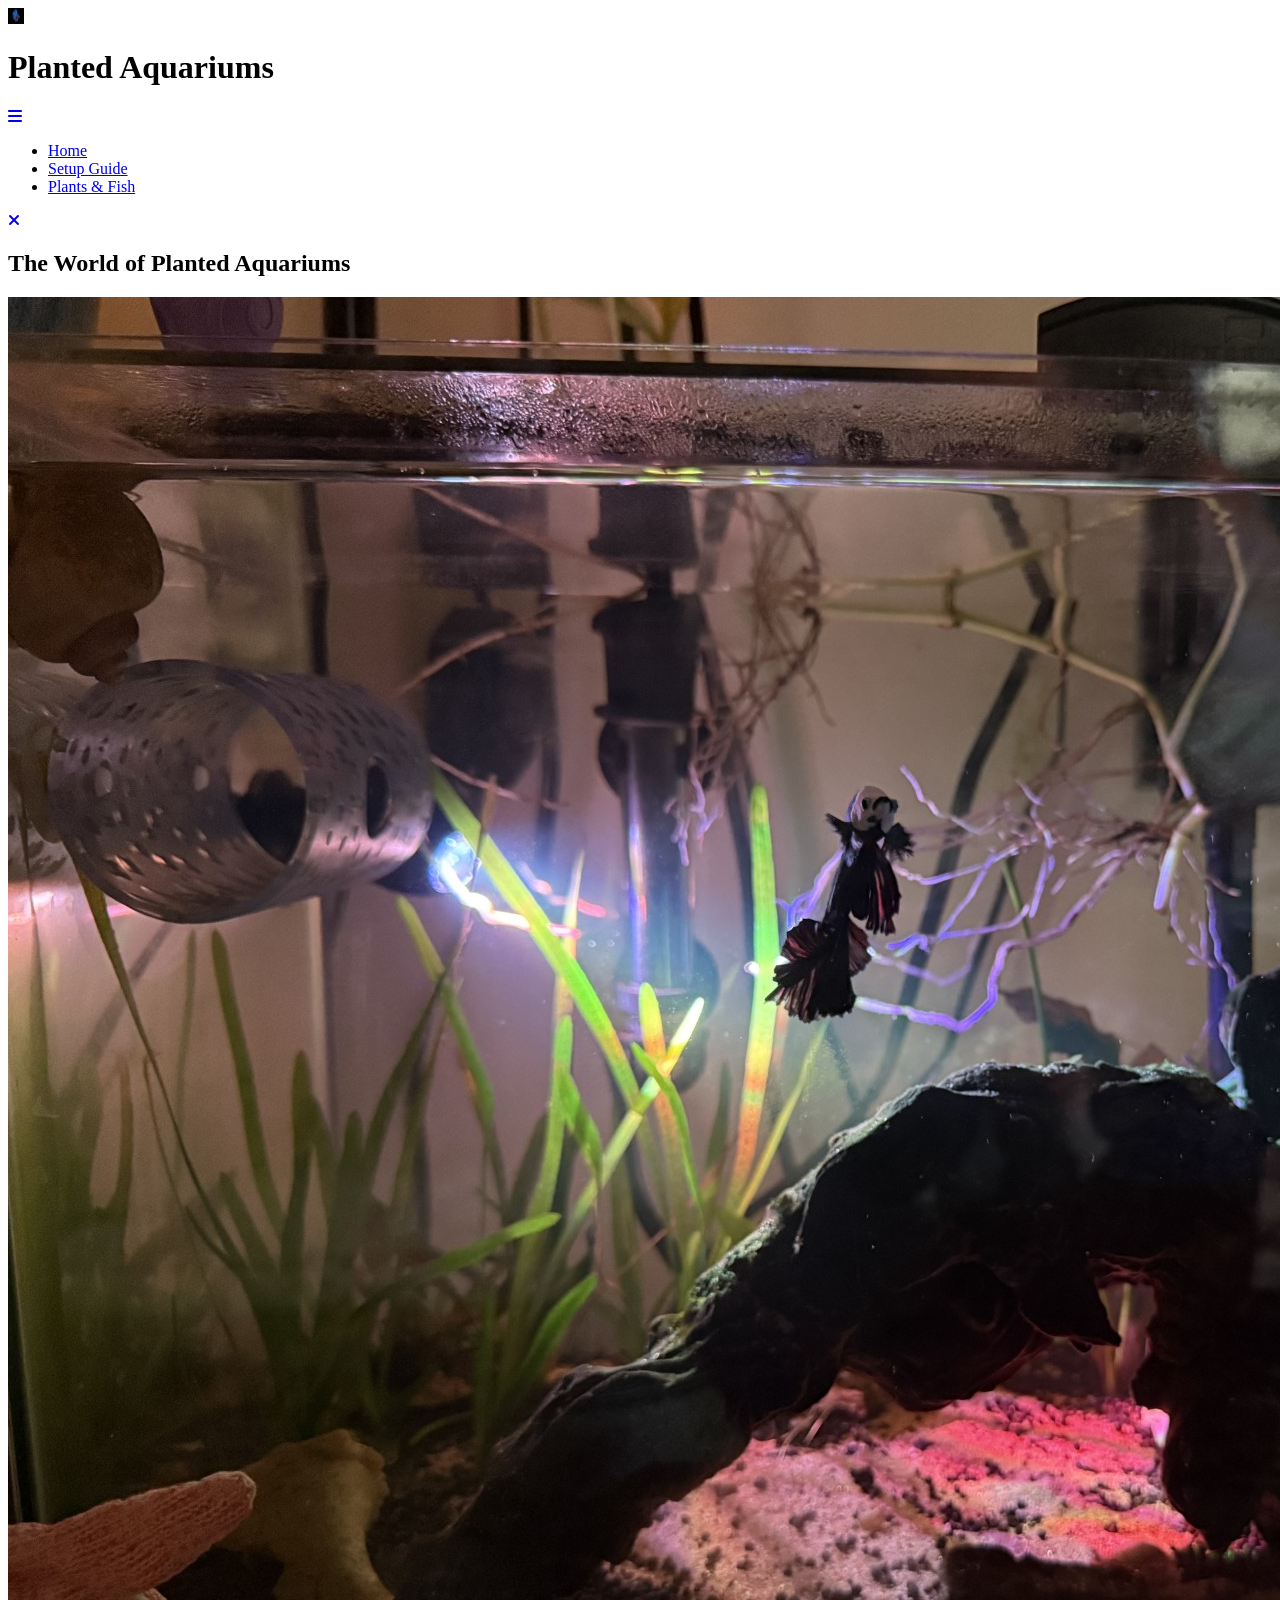
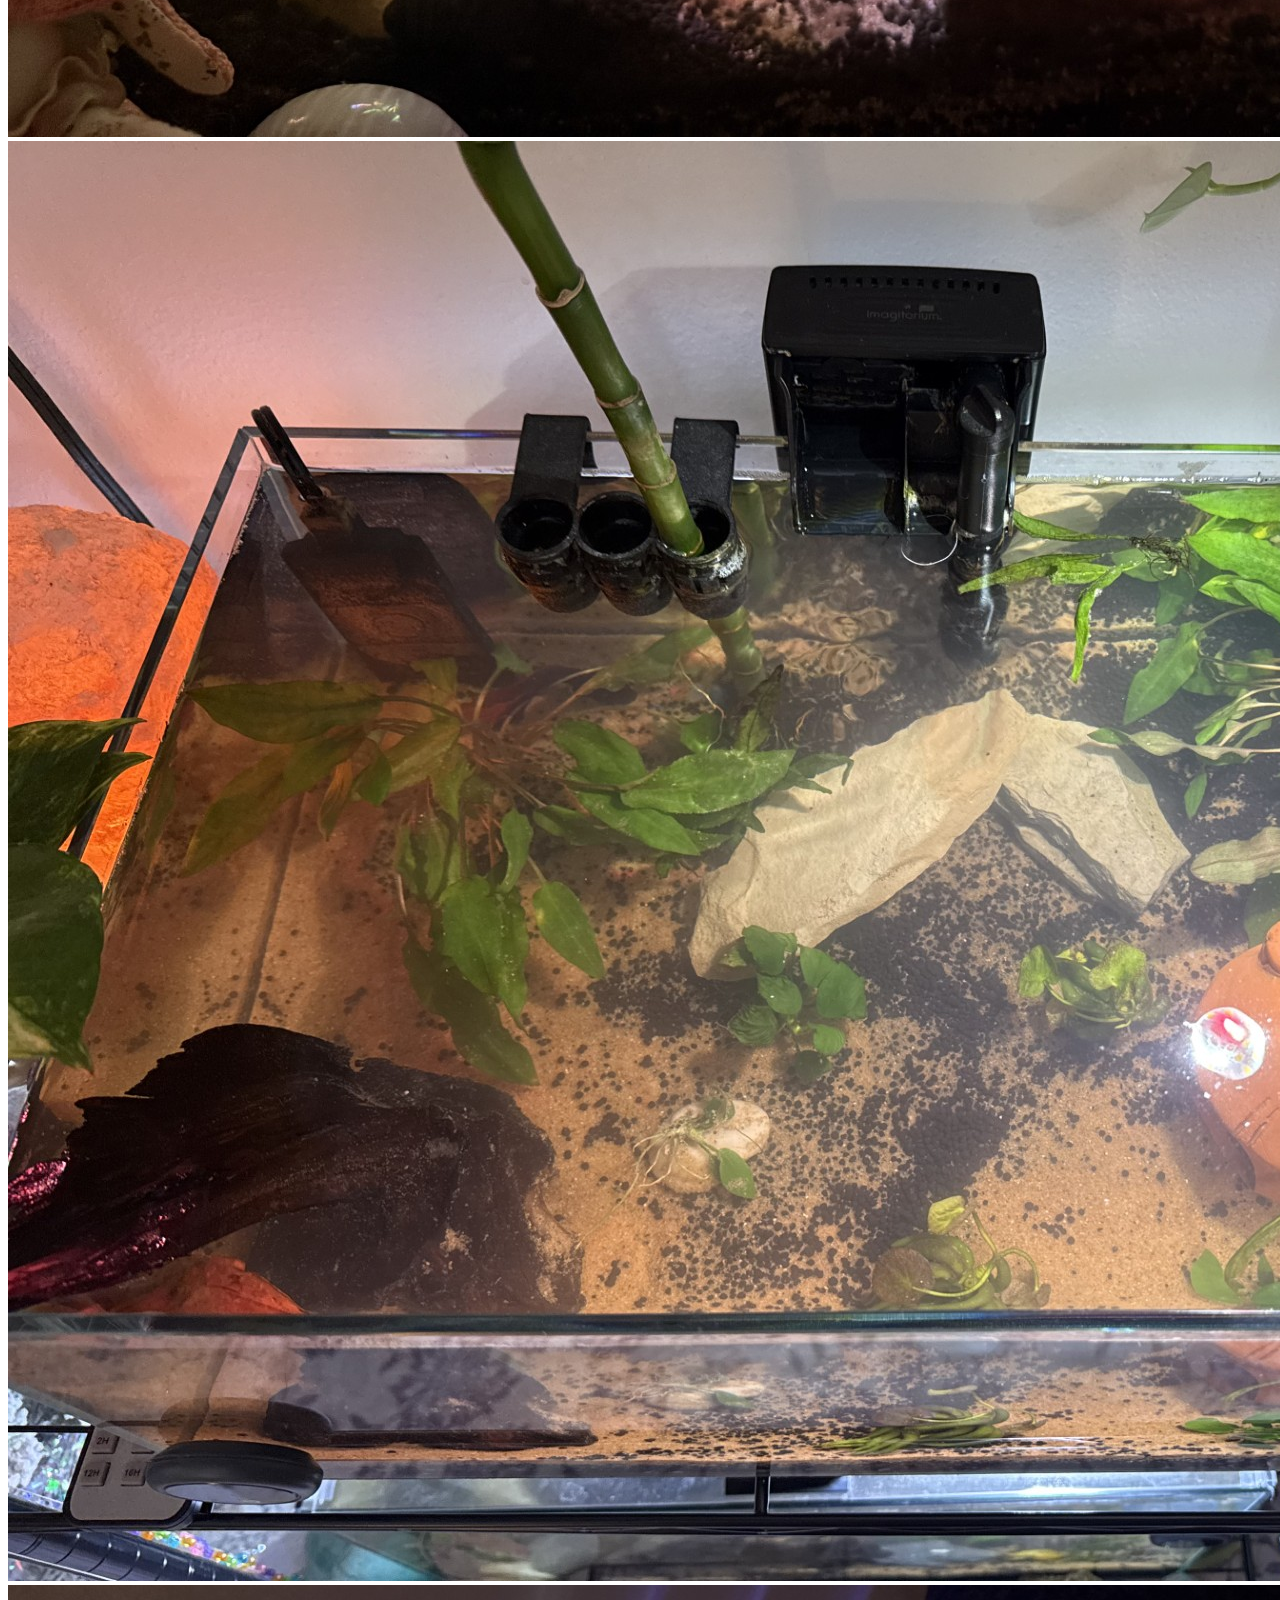
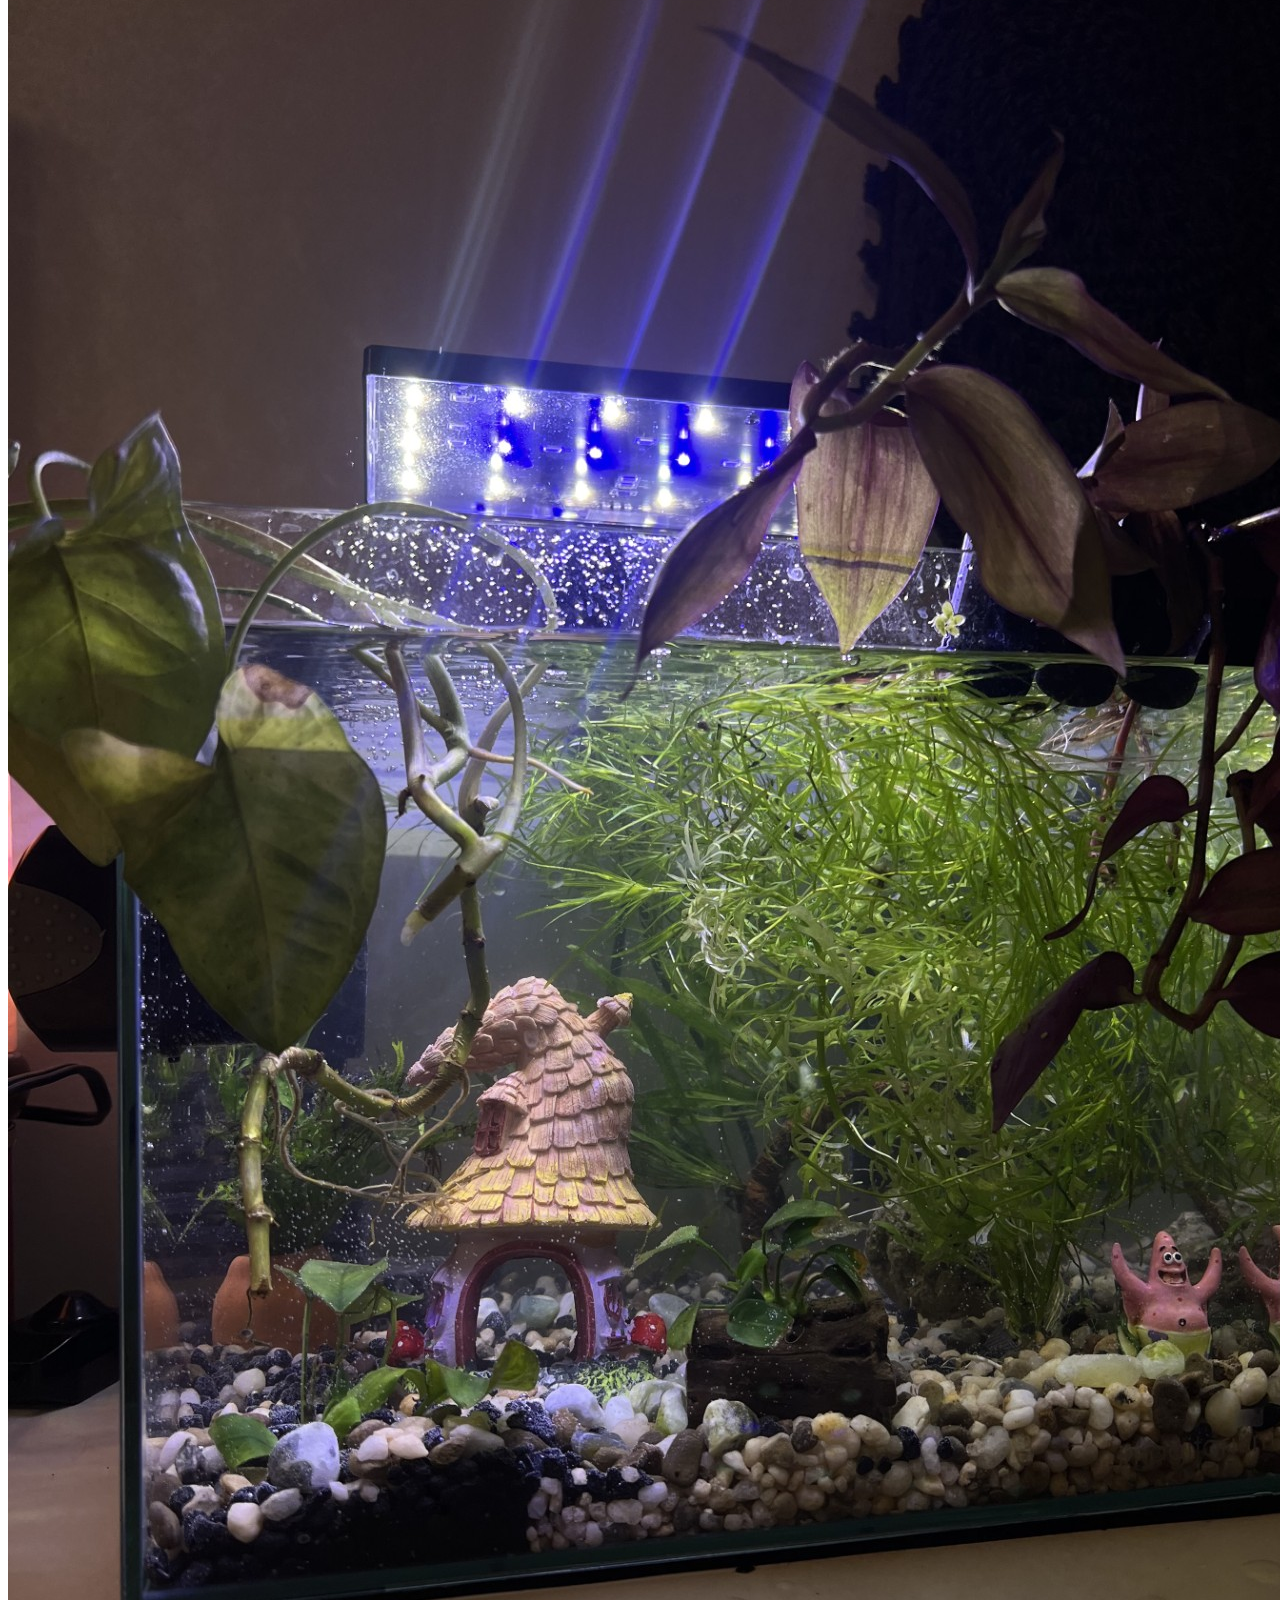
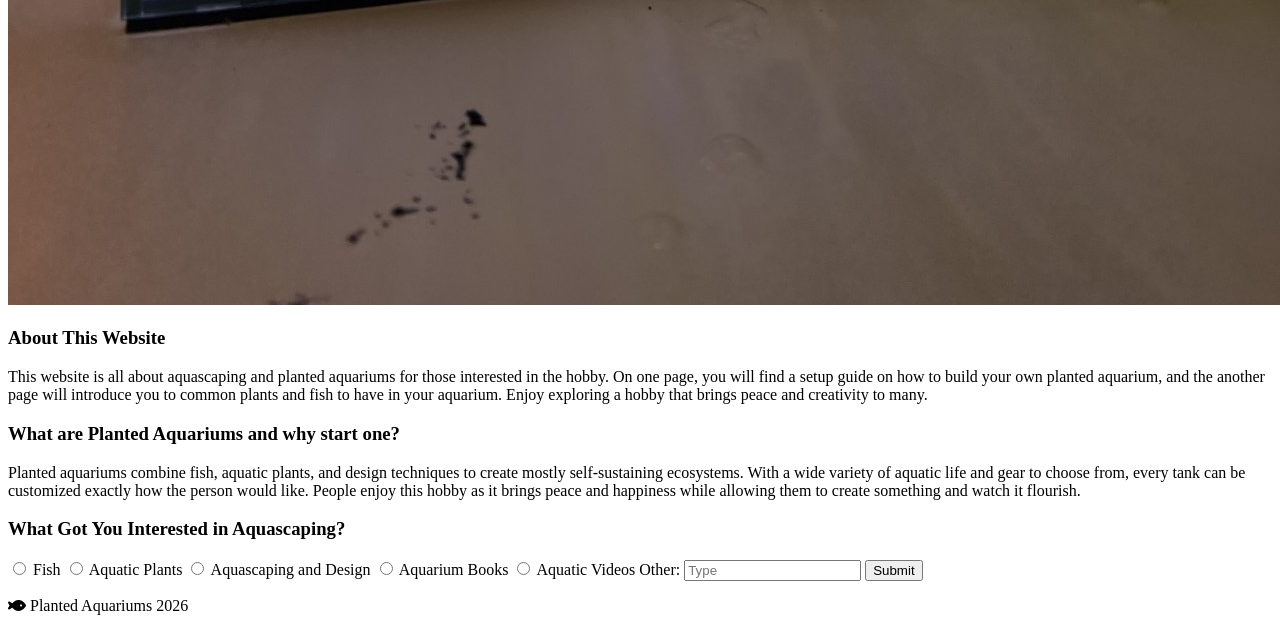
==== index.html @ 5297518c "miterm" ====
<!DOCTYPE html>
<html lang="en">
<head>
    <meta charset="UTF-8">
    <meta name="viewport" content="width=device-width, initial-scale=1.0">
    <title>Planted Aquariums</title>
    <link rel="stylesheet" href="css/styles.css">
    <link rel="icon" href="images/favicon.ico">
    <link rel="stylesheet" href="https://cdnjs.cloudflare.com/ajax/libs/font-awesome/6.5.2/css/all.min.css">
</head>

<body>
    <div id="top"></div>

    <header>
        <div class="favi-title">
            <img src="images/favicon.png" alt="Favicon logo" class="favi-logo">
            <h1>Planted Aquariums</h1>
        </div>

        <a class="hamburger" href="#navbar">
            <i class="fa fa-bars"></i>
        </a>

        <nav id="navbar">
            <ul class="navbar">
                <li><a href="index.html">Home</a></li>
                <li><a href="setup.html">Setup Guide</a></li>
                <li><a href="plantsfish.html">Plants & Fish</a></li>
            </ul>

            <a class="close" href="#top">
                <i class="fa fa-close"></i>
            </a>
        </nav>
    </header>

    <main>
        <section class="banner">
            <h2>The World of Planted Aquariums</h2>
        </section>
        
        <section class="home-img">

            <div class="img-card">
                <img src="images/home1.jpg" alt="casaqua">
            </div>

            <div class="img-card">
                <img src="images/home2.jpg" alt="toptank">
            </div>

            <div class="img-card">
                <img src="images/home3.jpg" alt="oldtank">
            </div>
        </section>

        <section class="home-par">
            <div class="textbox">
                <h3>About This Website</h3>
                <p>
                    This website is all about aquascaping and planted aquariums for those interested in the hobby.
                    On one page, you will find a setup guide on how to build your own planted aquarium, and the another page
                    will introduce you to common plants and fish to have in your aquarium. Enjoy exploring a hobby that brings peace and creativity to many. 
                </p>
            </div>
            <div class="textbox">
                <h3>What are Planted Aquariums and why start one?</h3> 
                <p>Planted aquariums combine fish, aquatic plants, and design techniques to create mostly self-sustaining ecosystems.
                    With a wide variety of aquatic life and gear to choose from, every tank can be customized exactly how the person would like.
                    People enjoy this hobby as it brings peace and happiness while allowing them to create something and watch it flourish.
                </p>
            </div>
        </section>

        <section class="form">
            <h3>What Got You Interested in Aquascaping?</h3>
            <form>
                <label><input type="radio" name="answer" value="fish"> Fish</label>
                <label><input type="radio" name="answer" value="plants"> Aquatic Plants</label>
                <label><input type="radio" name="answer" value="scape"> Aquascaping and Design</label>
                <label><input type="radio" name="answer" value="books"> Aquarium Books</label>
                <label><input type="radio" name="answer" value="videos"> Aquatic Videos</label>
                <label for="other"> Other:</label>
                <input type="text" id="other" name="other" placeholder="Type">
                <button type="submit">Submit</button>
            </form>
        </section>
    </main>
    <footer>
    <p><i class="fa-solid fa-fish"></i> Planted Aquariums 2026</p>
    </footer>
</body>
</html>
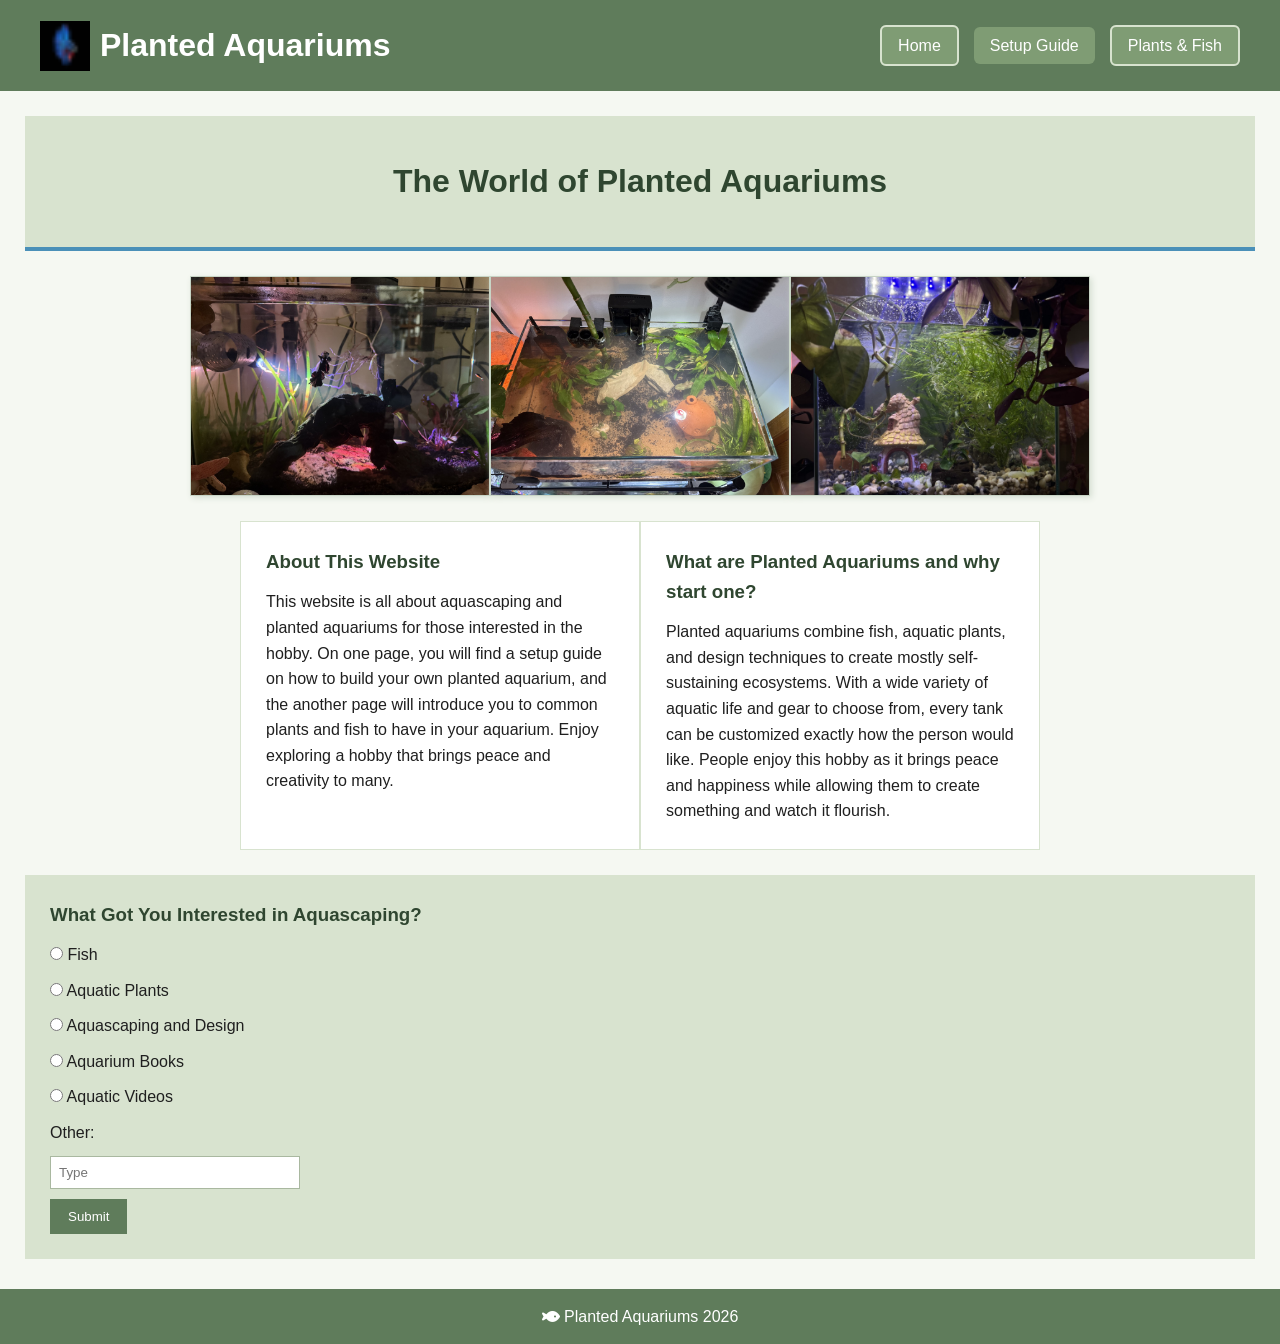
==== commit 0830aacb: "css wrong" ====
--- a/index.html
+++ b/index.html
@@ -4,7 +4,7 @@
     <meta charset="UTF-8">
     <meta name="viewport" content="width=device-width, initial-scale=1.0">
     <title>Planted Aquariums</title>
-    <link rel="stylesheet" href="css/styles.css">
+    <link rel="stylesheet" href="styles.css">
     <link rel="icon" href="images/favicon.ico">
     <link rel="stylesheet" href="https://cdnjs.cloudflare.com/ajax/libs/font-awesome/6.5.2/css/all.min.css">
 </head>
--- a/styles.css
+++ b/styles.css
@@ -0,0 +1,402 @@
+* {
+    box-sizing: border-box;
+    margin: 0;
+    padding: 0;
+}
+
+body {
+    background-color: #f5f8f2;
+    color: #1f1f1f;
+    font-family: Arial, Helvetica, sans-serif;
+    line-height: 1.6;
+}
+
+header {
+    background-color: #5f7c5b;
+    color: white;
+    display: flex;
+    justify-content: space-between;
+    align-items: center;
+    flex-wrap: wrap;
+    padding: 20px 40px;
+}
+
+.favi-logo {
+    width: 50px;
+    height: 50px;
+    object-fit: cover;
+}
+
+.favi-title {
+    display: flex;
+    align-items: center;
+    gap: 10px;
+}
+
+nav {
+    display: block;
+}
+
+.navbar {
+    list-style: none;
+    display: flex;
+    gap: 15px;
+}
+
+.navbar li a {
+    text-decoration: none;
+    color: white;
+    background-color: #7f9c74;
+    padding: 10px 16px;
+    border-radius: 6px;
+}
+
+.navbar li a:hover {
+    background-color: #8ec3e6;
+}
+
+.navbar li a:active {
+    background-color: #4f684b;
+}
+
+.navbar li:first-child a {
+    border: 2px solid #d8e3cf;
+}
+
+.navbar li:last-child a {
+    border: 2px solid #d8e3cf;
+}
+
+.banner {
+    text-align: center;
+    padding: 40px;
+    margin: 25px;
+    background-color: #d8e3cf;
+    border-bottom: 4px solid #4a90b8;
+}
+
+.banner h2 {
+    color: #2f4630;
+    font-size: 32px;
+}
+
+.home-img {
+    display: flex;
+    justify-content: center;
+    flex-wrap: wrap;
+    margin: 25px;
+}
+
+.img-card img {
+    width: 300px;
+    height: 220px;
+    object-fit: cover;
+    display: block;
+    border: 1px solid #c7d4c5;
+    box-shadow: 2px 2px 6px #d6dfd3;
+}
+
+.img-card img:hover {
+    filter: brightness(1.05);
+}
+
+.home-par {
+    display: flex;
+    justify-content: center;
+    flex-wrap: wrap;
+    margin: 25px;
+}
+
+.textbox {
+    background-color: white;
+    width: 400px;
+    min-height: 220px;
+    padding: 25px;
+    border-top: 4px solid #4a90b8;
+    border: 1px solid #d8e3cf;
+}
+
+.textbox h3 {
+    margin-bottom: 12px;
+    color: #2f4630;
+}
+
+.form {
+    background-color: #d8e3cf;
+    margin: 25px;
+    padding: 25px;
+}
+
+.form form {
+    display: flex;
+    flex-direction: column;
+    gap: 10px;
+}
+
+.form h3 {
+    margin-bottom: 12px;
+    color: #2f4630;
+}
+
+input[type="text"] {
+    width: 250px;
+    padding: 8px;
+    border: 1px solid #a9b8a0;
+}
+
+input[type="text"]:focus {
+    outline: 2px solid #5f9ecb;
+    border-color: #5f9ecb;
+}
+
+button {
+    width: fit-content;
+    padding: 10px 18px;
+    background-color: #5f7c5b;
+    color: white;
+    border: none;
+    cursor: pointer;
+}
+
+button:hover {
+    background-color: #8ec3e6;
+}
+
+footer p {
+    background-color: #5f7c5b;
+    color: white;
+    text-align: center;
+    padding: 15px;
+    margin-top: 30px;
+}
+
+.setup-intro {
+    display: flex;
+    justify-content: center;
+    margin: 25px;
+}
+
+.setup-steps {
+    display: flex;
+    justify-content: center;
+    align-items: center;
+    flex-wrap: wrap;
+    margin: 25px;
+    padding: 25px;
+    background-color: white;
+    border-left: 4px solid #4a90b8;
+    border: 1px solid #d8e3cf;
+}
+
+.setup-steps:nth-child(even) {
+    background-color: #f7fbf8;
+}
+
+.steptxt,
+.step-text {
+    width: 500px;
+}
+
+.steptxt h3,
+.step-text h3 {
+    color: #2f4630;
+    margin-bottom: 10px;
+}
+
+.step-img img {
+    width: 280px;
+    height: 200px;
+    object-fit: cover;
+    display: block;
+    border: 1px solid #c7d4c5;
+    box-shadow: 2px 2px 6px #d6dfd3;
+}
+
+.c3-intro {
+    display: flex;
+    justify-content: center;
+    margin: 25px;
+}
+
+.flippy-cards {
+    margin: 25px;
+}
+
+.flippy-cards h3 {
+    text-align: center;
+    color: #2f4630;
+    margin-bottom: 15px;
+}
+
+.flip-cont {
+    display: flex;
+    justify-content: center;
+    flex-wrap: wrap;
+}
+
+.plant-cards,
+.fishy-front {
+    width: 230px;
+    height: 320px;
+    position: relative;
+    perspective: 1000px;
+}
+
+.flip-front,
+.flip-back {
+    position: absolute;
+    width: 100%;
+    height: 100%;
+    backface-visibility: hidden;
+    overflow: hidden;
+    border: 1px solid #d8e3cf;
+    box-shadow: 2px 2px 6px #d6dfd3;
+    transition: transform 0.8s ease;
+}
+
+.flip-front {
+    background-color: white;
+    text-align: center;
+}
+
+.flip-front img {
+    width: 100%;
+    height: 220px;
+    object-fit: cover;
+    display: block;
+}
+
+.flip-front h4 {
+    padding: 12px;
+    color: #2f4630;
+}
+
+.flip-back {
+    background-color: #d8e3cf;
+    transform: rotateY(180deg);
+    padding: 20px;
+    text-align: center;
+    border-top: 4px solid #4a90b8;
+}
+
+.flip-back h4 {
+    margin-bottom: 10px;
+    color: #2f4630;
+}
+
+.plant-cards:nth-child(odd) .flip-back {
+    background-color: #eef6ee;
+}
+
+.fishy-front:nth-child(even) .flip-back {
+    background-color: #eaf4fb;
+}
+
+.plant-cards:hover .flip-front,
+.fishy-front:hover .flip-front {
+    transform: rotateY(180deg);
+}
+
+.plant-cards:hover .flip-back,
+.fishy-front:hover .flip-back {
+    transform: rotateY(360deg);
+}
+
+.hamburger,
+.close {
+    display: none;
+    color: white;
+    font-size: 30px;
+    text-decoration: none;
+}
+
+.close {
+    position: absolute;
+    top: 20px;
+    right: 25px;
+}
+
+@media (max-width: 768px) {
+    header {
+        flex-direction: column;
+        text-align: center;
+        gap: 15px;
+        position: relative;
+    }
+
+    .hamburger {
+        display: block;
+        align-self: flex-end;
+    }
+
+    nav {
+        width: 100%;
+    }
+
+    #navbar {
+        display: none;
+        position: relative;
+        width: 100%;
+        background-color: #5f7c5b;
+        padding: 20px 0;
+    }
+
+    #navbar:target {
+        display: block;
+    }
+
+    .close {
+        display: block;
+    }
+
+    .navbar {
+        flex-direction: column;
+        align-items: center;
+        gap: 20px;
+    }
+
+    .home-par {
+        flex-direction: column;
+        align-items: center;
+    }
+
+    .home-img {
+        flex-direction: column;
+        align-items: center;
+    }
+
+    .textbox {
+        width: 90%;
+    }
+
+    .img-card img {
+        width: 90%;
+        height: auto;
+    }
+
+    input[type="text"] {
+        width: 100%;
+        max-width: 300px;
+    }
+
+    .setup-steps {
+        flex-direction: column;
+        text-align: center;
+    }
+
+    .steptxt,
+    .step-text {
+        width: 90%;
+    }
+
+    .step-img img {
+        width: 90%;
+        max-width: 320px;
+        height: auto;
+    }
+
+    .flip-cont {
+        flex-direction: column;
+        align-items: center;
+    }
+}
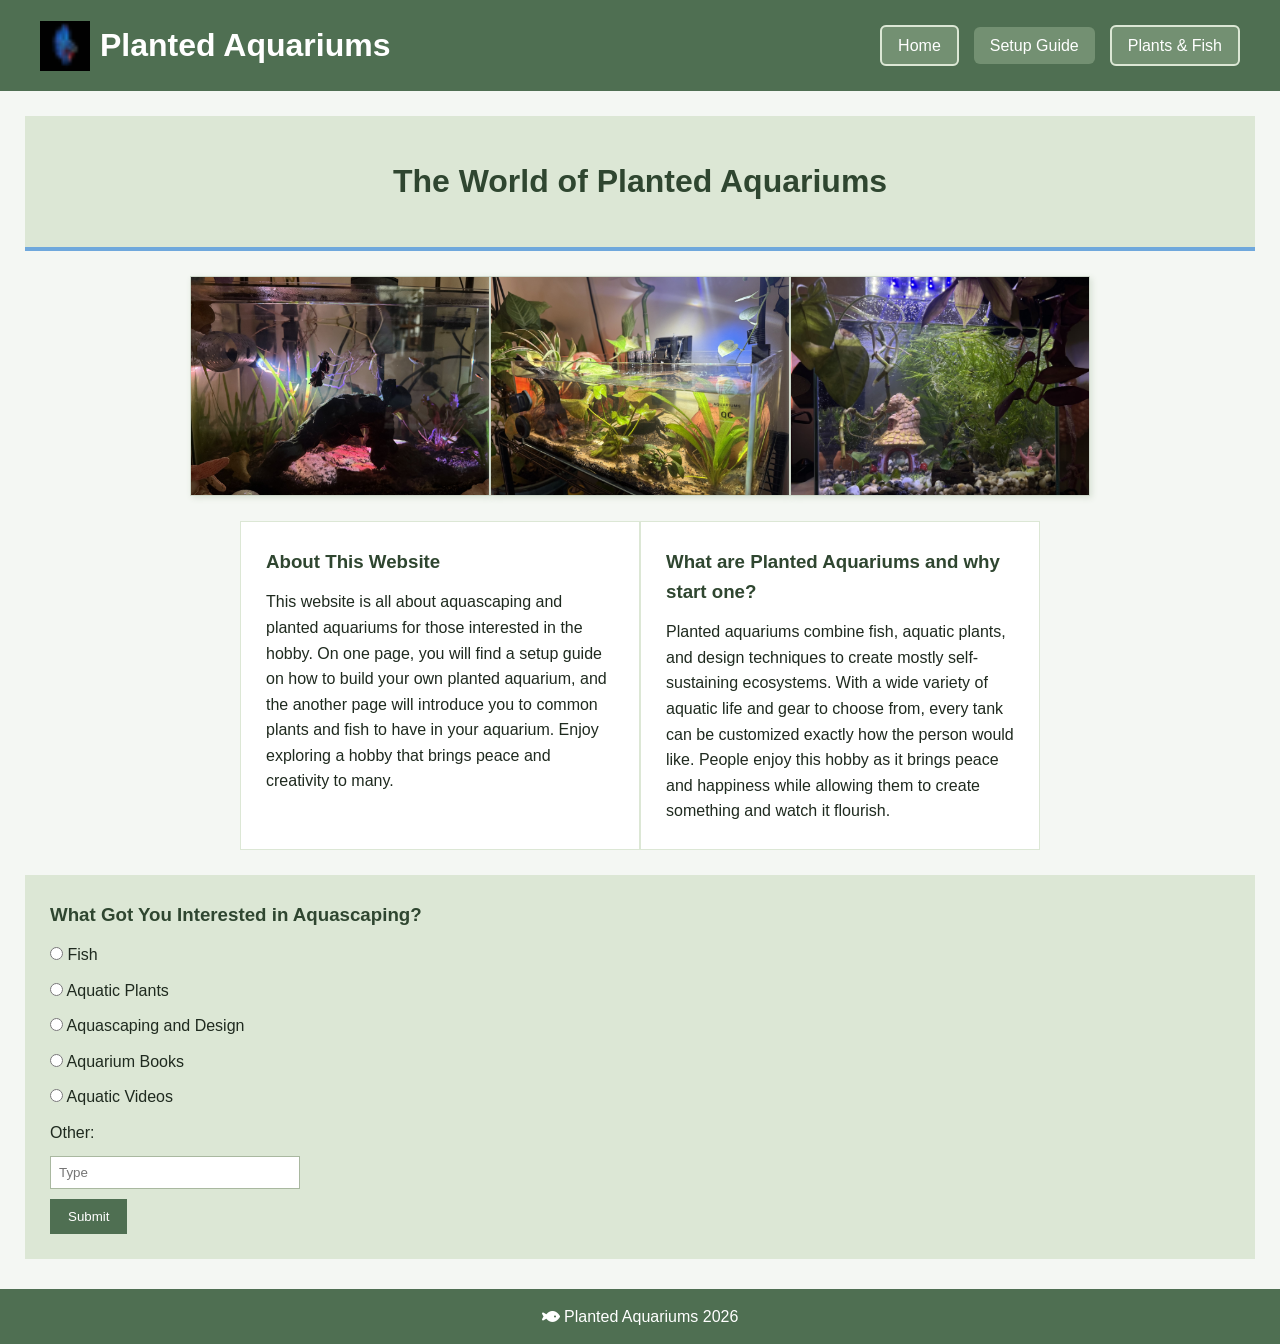
==== commit 02c91457: "img" ====
--- a/index.html
+++ b/index.html
@@ -47,7 +47,7 @@
             </div>
 
             <div class="img-card">
-                <img src="images/home2.jpg" alt="toptank">
+                <img src="images/homepic2.jpg" alt="toptank">
             </div>
 
             <div class="img-card">
--- a/styles.css
+++ b/styles.css
@@ -5,14 +5,14 @@
 }
 
 body {
-    background-color: #f5f8f2;
-    color: #1f1f1f;
+    background-color: #f4f7f3;
+    color: #1f2a1f;
     font-family: Arial, Helvetica, sans-serif;
     line-height: 1.6;
 }
 
 header {
-    background-color: #5f7c5b;
+    background-color: #4f6f52;
     color: white;
     display: flex;
     justify-content: space-between;
@@ -46,33 +46,33 @@
 .navbar li a {
     text-decoration: none;
     color: white;
-    background-color: #7f9c74;
+    background-color: #739072;
     padding: 10px 16px;
     border-radius: 6px;
 }
 
 .navbar li a:hover {
-    background-color: #8ec3e6;
+    background-color: #6fa8dc;
 }
 
 .navbar li a:active {
-    background-color: #4f684b;
+    background-color: #3e5741;
 }
 
 .navbar li:first-child a {
-    border: 2px solid #d8e3cf;
+    border: 2px solid #dce7d5;
 }
 
 .navbar li:last-child a {
-    border: 2px solid #d8e3cf;
+    border: 2px solid #dce7d5;
 }
 
 .banner {
     text-align: center;
     padding: 40px;
     margin: 25px;
-    background-color: #d8e3cf;
-    border-bottom: 4px solid #4a90b8;
+    background-color: #dce7d5;
+    border-bottom: 4px solid #6fa8dc;
 }
 
 .banner h2 {
@@ -92,8 +92,8 @@
     height: 220px;
     object-fit: cover;
     display: block;
-    border: 1px solid #c7d4c5;
-    box-shadow: 2px 2px 6px #d6dfd3;
+    border: 1px solid #cfd9cc;
+    box-shadow: 2px 2px 6px #d9e2d6;
 }
 
 .img-card img:hover {
@@ -112,8 +112,8 @@
     width: 400px;
     min-height: 220px;
     padding: 25px;
-    border-top: 4px solid #4a90b8;
-    border: 1px solid #d8e3cf;
+    border-top: 4px solid #6fa8dc;
+    border: 1px solid #dce7d5;
 }
 
 .textbox h3 {
@@ -122,7 +122,7 @@
 }
 
 .form {
-    background-color: #d8e3cf;
+    background-color: #dce7d5;
     margin: 25px;
     padding: 25px;
 }
@@ -145,25 +145,25 @@
 }
 
 input[type="text"]:focus {
-    outline: 2px solid #5f9ecb;
-    border-color: #5f9ecb;
+    outline: 2px solid #6fa8dc;
+    border-color: #6fa8dc;
 }
 
 button {
     width: fit-content;
     padding: 10px 18px;
-    background-color: #5f7c5b;
+    background-color: #4f6f52;
     color: white;
     border: none;
     cursor: pointer;
 }
 
 button:hover {
-    background-color: #8ec3e6;
+    background-color: #6fa8dc;
 }
 
 footer p {
-    background-color: #5f7c5b;
+    background-color: #4f6f52;
     color: white;
     text-align: center;
     padding: 15px;
@@ -184,12 +184,12 @@
     margin: 25px;
     padding: 25px;
     background-color: white;
-    border-left: 4px solid #4a90b8;
-    border: 1px solid #d8e3cf;
+    border-left: 4px solid #6fa8dc;
+    border: 1px solid #dce7d5;
 }
 
 .setup-steps:nth-child(even) {
-    background-color: #f7fbf8;
+    background-color: #edf4ea;
 }
 
 .steptxt,
@@ -208,8 +208,8 @@
     height: 200px;
     object-fit: cover;
     display: block;
-    border: 1px solid #c7d4c5;
-    box-shadow: 2px 2px 6px #d6dfd3;
+    border: 1px solid #cfd9cc;
+    box-shadow: 2px 2px 6px #d9e2d6;
 }
 
 .c3-intro {
@@ -249,8 +249,8 @@
     height: 100%;
     backface-visibility: hidden;
     overflow: hidden;
-    border: 1px solid #d8e3cf;
-    box-shadow: 2px 2px 6px #d6dfd3;
+    border: 1px solid #dce7d5;
+    box-shadow: 2px 2px 6px #d9e2d6;
     transition: transform 0.8s ease;
 }
 
@@ -272,11 +272,11 @@
 }
 
 .flip-back {
-    background-color: #d8e3cf;
+    background-color: #dce7d5;
     transform: rotateY(180deg);
     padding: 20px;
     text-align: center;
-    border-top: 4px solid #4a90b8;
+    border-top: 4px solid #6fa8dc;
 }
 
 .flip-back h4 {
@@ -285,11 +285,11 @@
 }
 
 .plant-cards:nth-child(odd) .flip-back {
-    background-color: #eef6ee;
+    background-color: #edf4ea;
 }
 
 .fishy-front:nth-child(even) .flip-back {
-    background-color: #eaf4fb;
+    background-color: #edf4ea;
 }
 
 .plant-cards:hover .flip-front,
@@ -317,6 +317,7 @@
 }
 
 @media (max-width: 768px) {
+
     header {
         flex-direction: column;
         text-align: center;
@@ -337,7 +338,7 @@
         display: none;
         position: relative;
         width: 100%;
-        background-color: #5f7c5b;
+        background-color: #4f6f52;
         padding: 20px 0;
     }
 
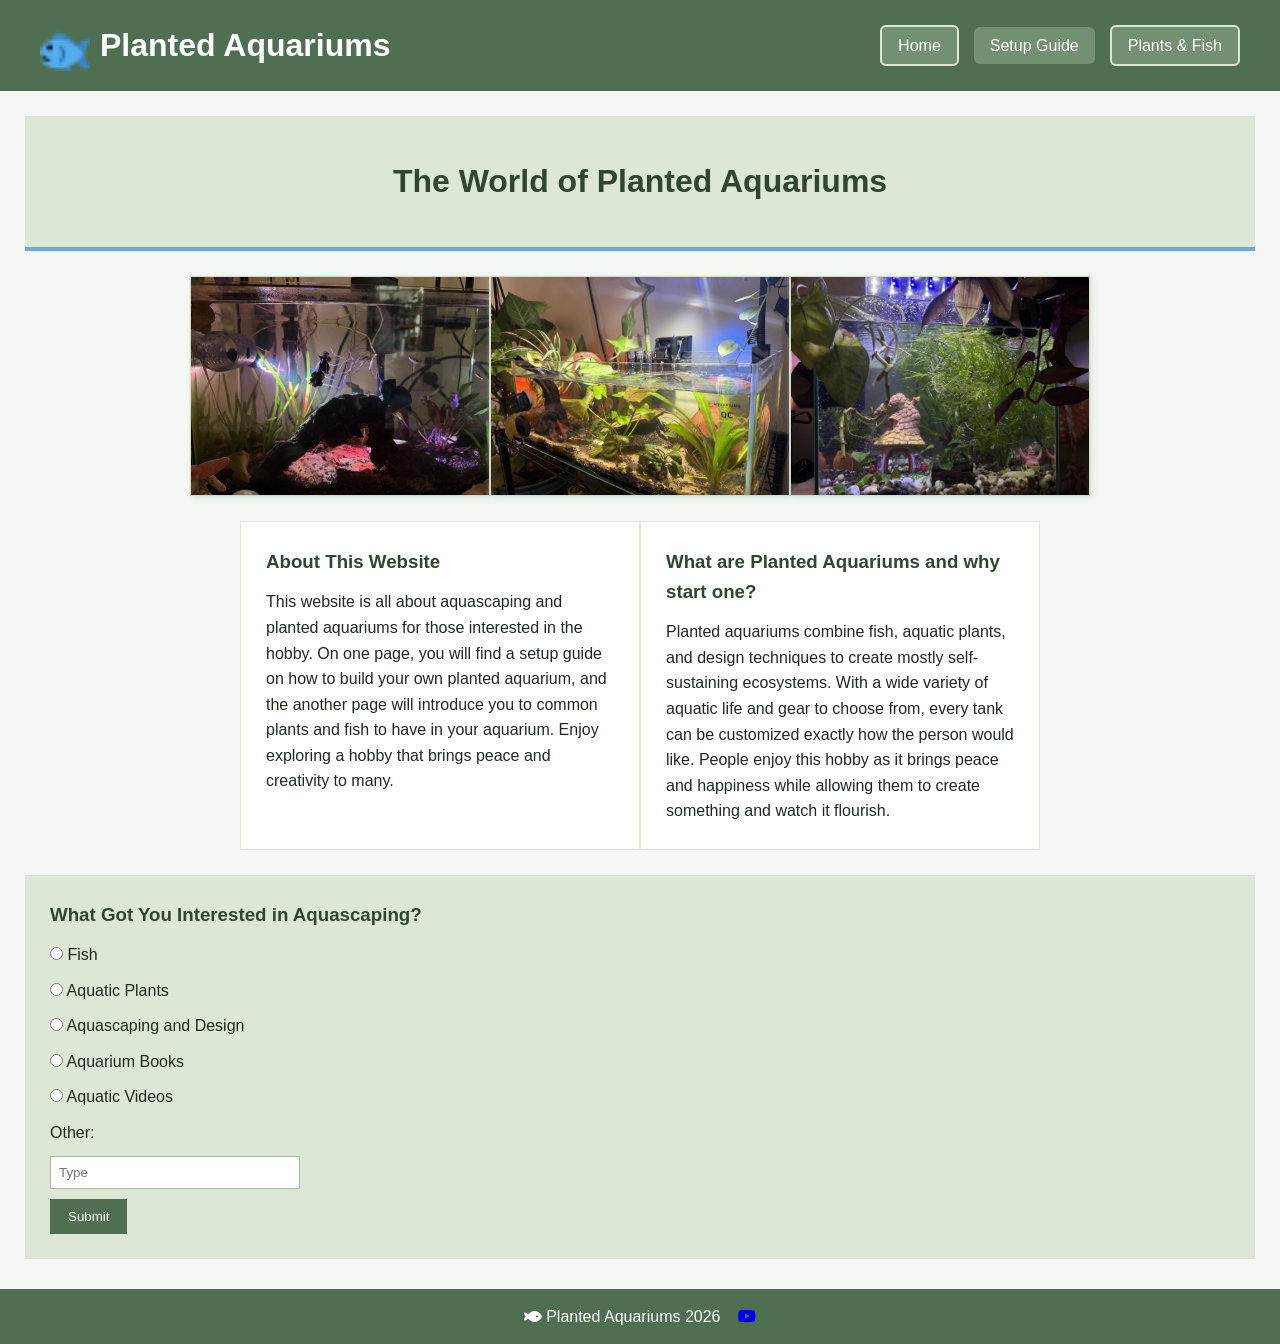
==== commit ff0cfda3: "footer fixin" ====
--- a/index.html
+++ b/index.html
@@ -87,8 +87,14 @@
             </form>
         </section>
     </main>
-    <footer>
-    <p><i class="fa-solid fa-fish"></i> Planted Aquariums 2026</p>
+        <footer>
+        <p>
+            <i class="fa-solid fa-fish"></i> Planted Aquariums 2026
+            &nbsp;&nbsp;
+            <a href="https://www.youtube.com/watch?v=FPL6D2dDlIc" target="_blank">
+                <i class="fa-brands fa-youtube"></i>
+            </a>
+        </p>
     </footer>
 </body>
 </html>
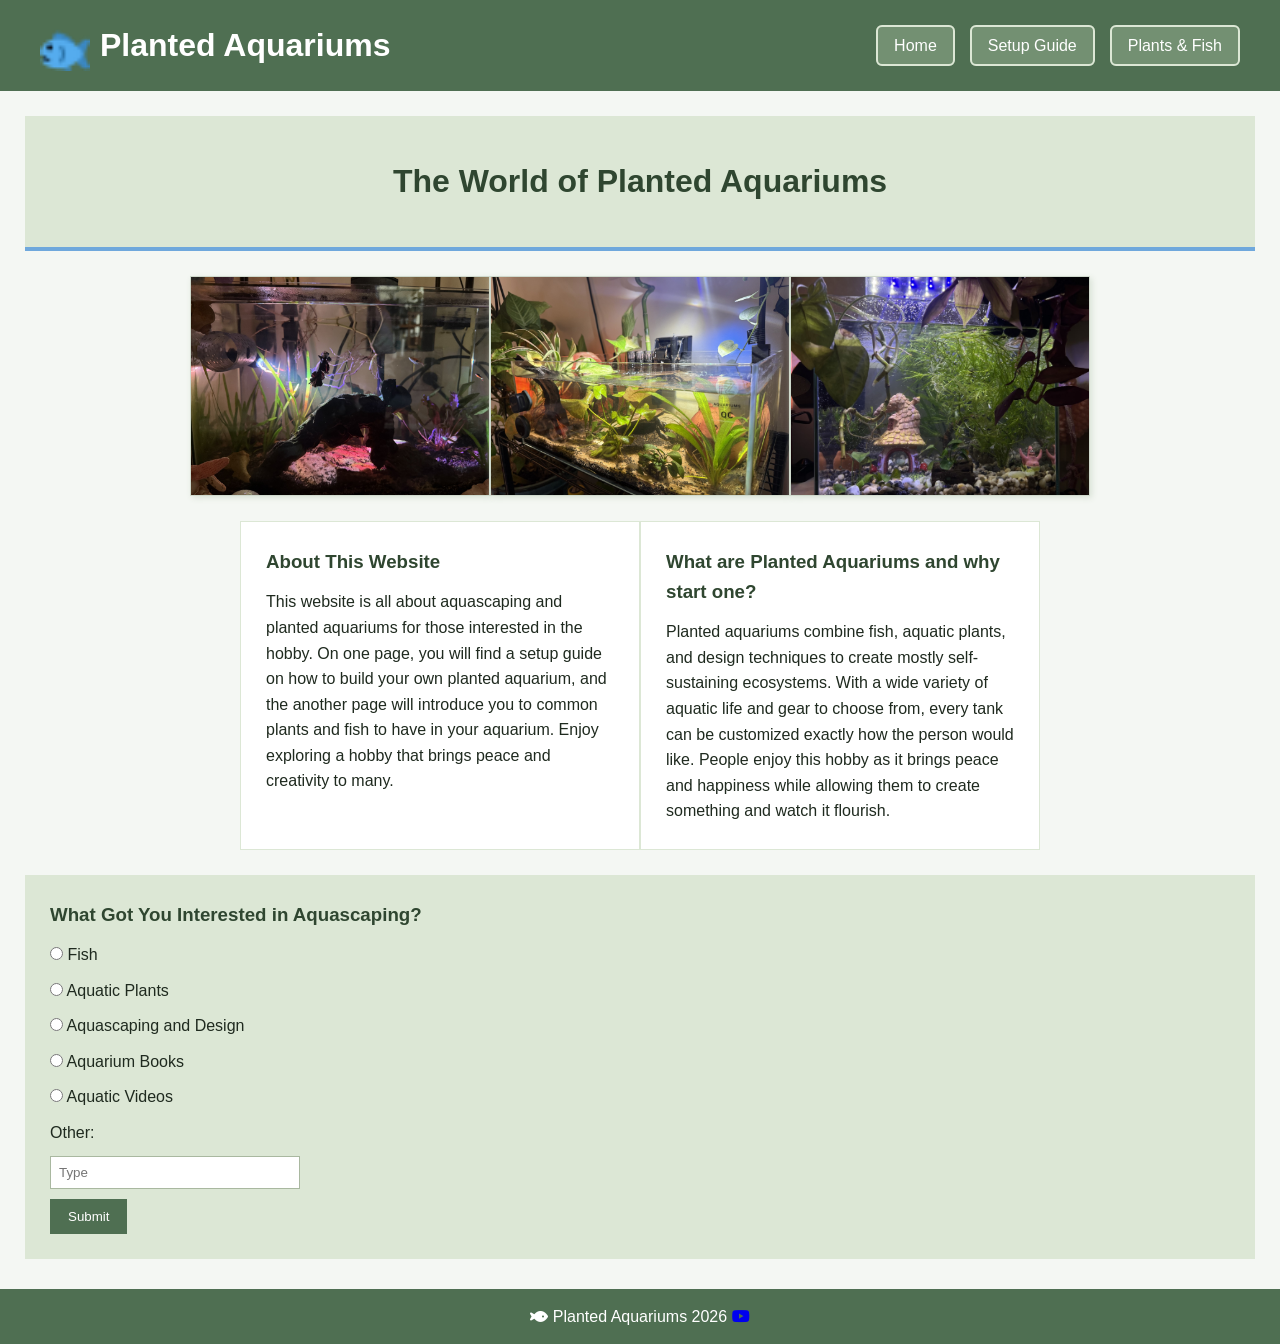
==== commit 3526b2ac: "fixing the footer again" ====
--- a/index.html
+++ b/index.html
@@ -90,7 +90,6 @@
         <footer>
         <p>
             <i class="fa-solid fa-fish"></i> Planted Aquariums 2026
-            &nbsp;&nbsp;
             <a href="https://www.youtube.com/watch?v=FPL6D2dDlIc" target="_blank">
                 <i class="fa-brands fa-youtube"></i>
             </a>
--- a/styles.css
+++ b/styles.css
@@ -49,6 +49,7 @@
     background-color: #739072;
     padding: 10px 16px;
     border-radius: 6px;
+    border: 2px solid #dce7d5;
 }
 
 .navbar li a:hover {
@@ -59,13 +60,6 @@
     background-color: #3e5741;
 }
 
-.navbar li:first-child a {
-    border: 2px solid #dce7d5;
-}
-
-.navbar li:last-child a {
-    border: 2px solid #dce7d5;
-}
 
 .banner {
     text-align: center;
